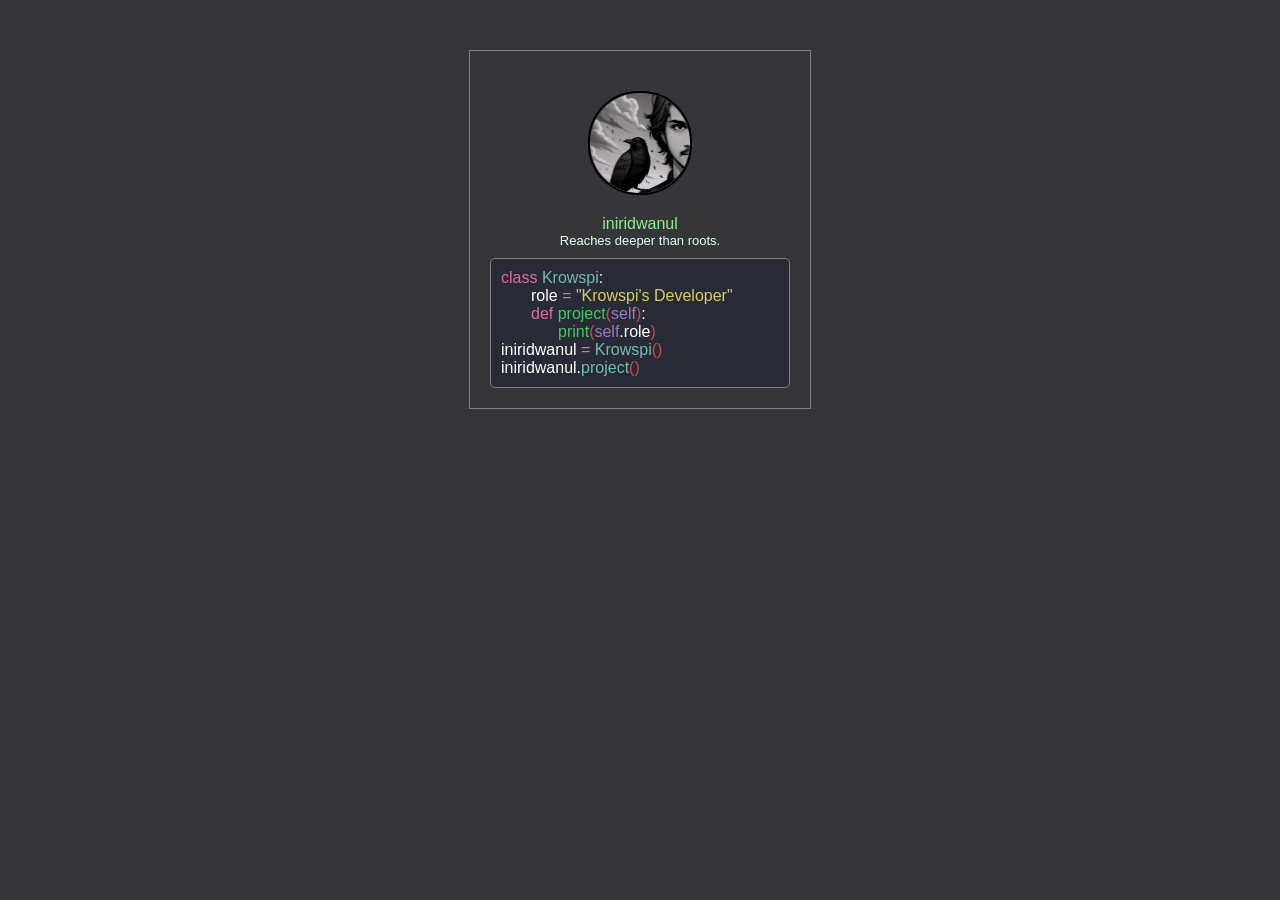
==== index.html @ 0c26a7b2 "Published" ====
<!DOCTYPE html>
<html lang="en">
<head>
    <meta charset="UTF-8">
    <meta name="viewport" content="width=device-width, initial-scale=1.0">
    <link rel="stylesheet" type="text/css" href="style.css">
    <link rel="stylesheet" type="text/css" media="screen and (max-width: 370px)" href="mobile.css">
    <link rel="stylesheet" type="text/css" media="screen and (max-width: 210px)" href="program.css">
    <link rel="stylesheet" type="text/css" media="screen and (max-width: 138px)" href="picture.css">
    <title>iniridwanul</title>
</head>
<body>
    <div title="iniridwanul's Information" id="container">
        <img title="iniridwanul's Picture" id="profile-picture" src="assets/iniridwanul.png" alt="iniridwanul"/>
        <p title="iniridwanul" id="name">iniridwanul</p>
        <p title="Bio" id="bio">Reaches deeper than roots.</p>
        <div title="Python" id="program">
            <p id="python-class">class <p id="class-name">Krowspi</p><p id="semi-colon">:</p></p>
            <p id="project-role">role <p id="equal">=</p> <p id="krowspi-role">"Krowspi's Developer"</p></p>
            <p id="show-function">def <p id="function-name">project</p><p id="function-brackets"><span>(<span id="function-self">self</span>)</span></p><p id="semi-colon">:</p></p>
            <p id="print-role">print<p id="function-brackets"><span>(<span id="function-self">self<span id="self-dot">.<span id="self-role">role</span></span></span>)</span></p></p>
            <p id="call-class">iniridwanul</p> <p id="equal">= </p><p id="class-name">Krowspi</p><p id="function-brackets"><span>()</span></p><br/>
            <p id="display-role">iniridwanul.</p><p id="class-name">project</p><p id="function-brackets"><span>()</span></p>
        </div>
    </div>
</body>
</html>
---- style.css ----
*{
    margin: 0;
    padding: 0;
}

body{
    background-color: #363538;
    font-family: Arial;
}

#container{
    max-height:400px;
    max-width: 300px;
    margin: 50px auto;
    padding: 20px;
    border: 1px solid #808080;
}

#profile-picture{
    width: 100px;
    height: 100px;
    display: block;
    margin: 20px auto;
    border: 2px solid #000000;
    border-radius: 50px;
}

#name{
    color: #90ee90;
    text-align: center;
}

#bio{
    color: #e0ffff;
    text-align: center;
    font-size: 13px;
}

#program{
    max-height: 300px;
    max-width: 300px;
    background-color: #282a36;
    border: 1px solid #808080;
    border-radius: 5px;
    margin-top: 10px;
    padding: 10px;
}

#program:hover{
    max-height: 300px;
    max-width: 300px;
    background-color: #282a36;
    border: 1px solid #808080;
    border-radius: 5px;
    margin-top: 10px;
    padding: 10px;
    box-shadow: 2px 2px #808080;
}

#python-class{
    color: #e06da4;
    display: inline;
}

#class-name{
    color: #72bcb7;
    display:inline;
}

#semi-colon{
    color: #ffffff;
    display:inline;
}

#project-role{
    color: #ffffff;
    display: inline;
    margin-left: 30px;
}

#equal{
    color: #e06da4;
    text-indent: 30px;
    display: inline;
}

#krowspi-role{
    color: #d2ce68;
    display: inline;
    
}

#show-function{
    color: #e06da4;
    display: inline;
    margin-left: 30px;
}

#function-name{
    color: #44c965;
    text-indent: 30px;
    display: inline;
}

#function-brackets{
    color: #da4745;
    text-indent: 30px;
    display: inline;
}

#function-self{
    color: #997bb7;
    text-indent: 30px;
    display: inline;
}

#print-role{
    color: #44c965;
    margin-left: 57px;
    display: inline;
}

#self-dot{
    color: #ffffff;
    display:inline;
}

#self-role{
    color: #ffffff;
    display:inline;
}

#call-class{
    color: #ffffff;
    display:inline;
}

#display-role{
    color: #ffffff;
    display:inline;
}
---- mobile.css ----
#container{
    max-height:400px;
    max-width: 300px;
    margin: 50px auto;
    padding: 20px;
    border: none;
}
---- program.css ----
#program{
    display: none;
}
---- picture.css ----
#profile-picture{
    display: none;
}
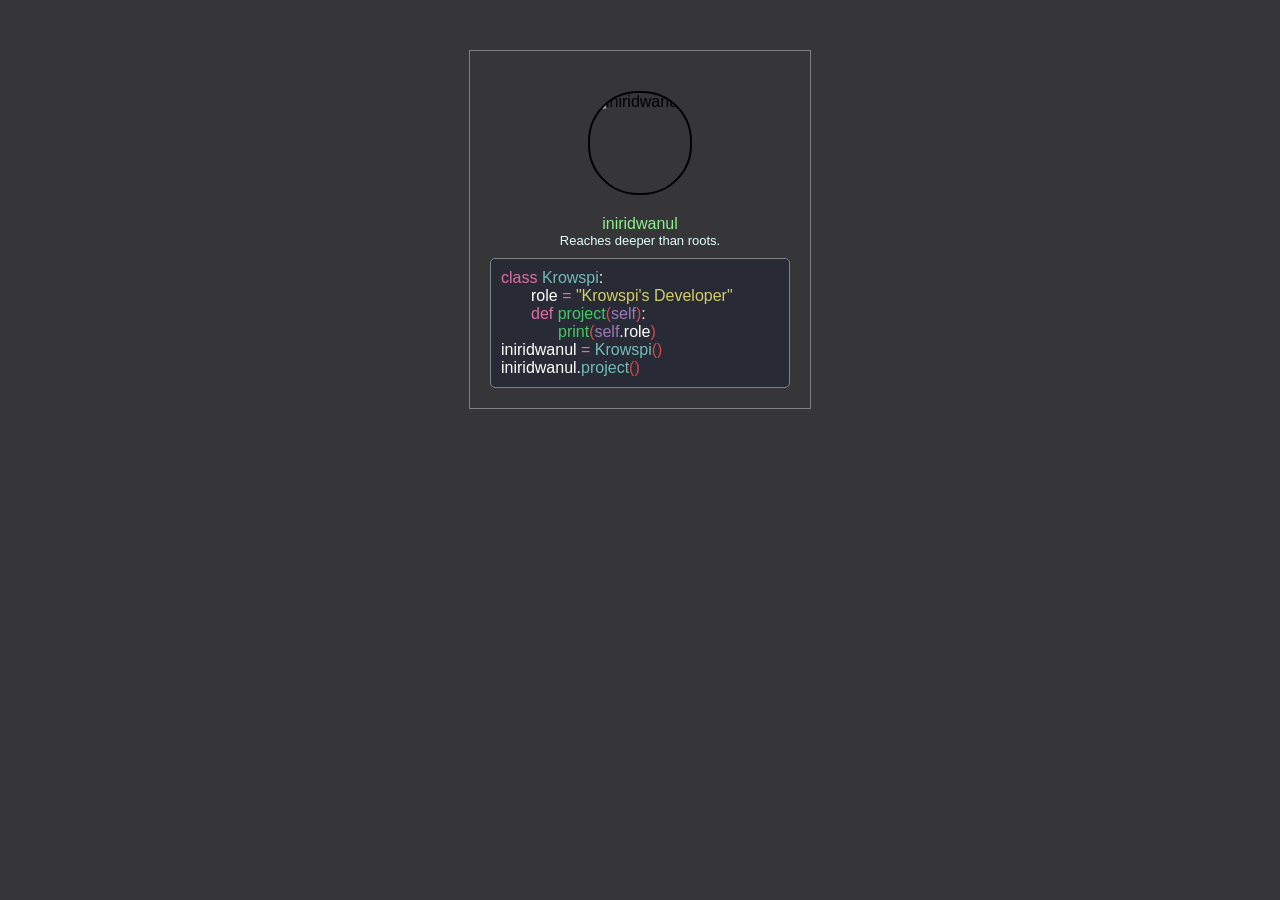
==== commit 6910ef33: "Changed image source" ====
--- a/index.html
+++ b/index.html
@@ -11,7 +11,7 @@
 </head>
 <body>
     <div title="iniridwanul's Information" id="container">
-        <img title="iniridwanul's Picture" id="profile-picture" src="assets/iniridwanul.png" alt="iniridwanul"/>
+        <img title="iniridwanul's Picture" id="profile-picture" src="https://telegra.ph/file/38c45bee120953523ef8f.png" alt="iniridwanul"/>
         <p title="iniridwanul" id="name">iniridwanul</p>
         <p title="Bio" id="bio">Reaches deeper than roots.</p>
         <div title="Python" id="program">
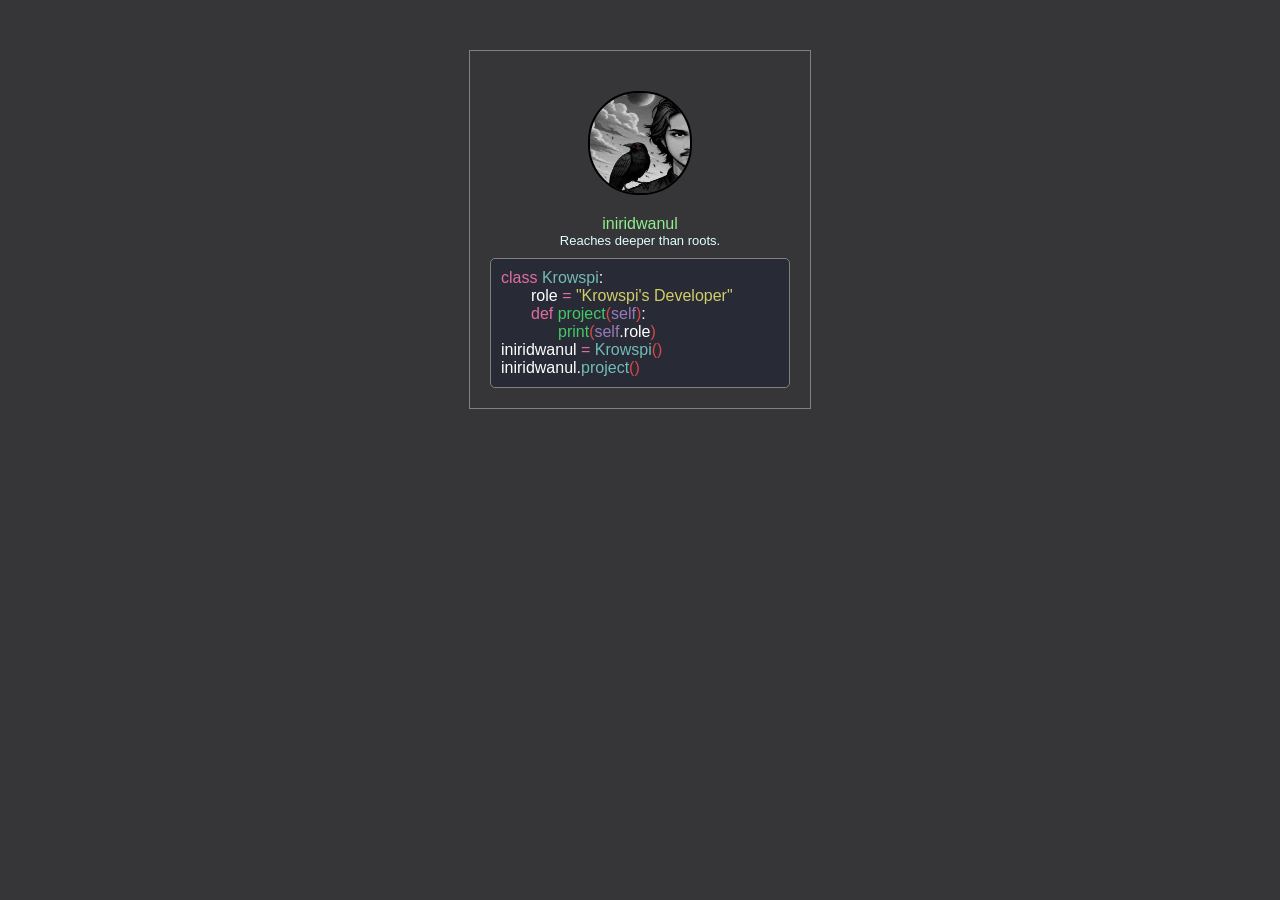
==== commit d0ceb6d8: "Fixed image source" ====
--- a/index.html
+++ b/index.html
@@ -11,7 +11,7 @@
 </head>
 <body>
     <div title="iniridwanul's Information" id="container">
-        <img title="iniridwanul's Picture" id="profile-picture" src="https://telegra.ph/file/38c45bee120953523ef8f.png" alt="iniridwanul"/>
+        <img title="iniridwanul's Picture" id="profile-picture" src="assets/iniridwanul.jpg" alt="iniridwanul"/>
         <p title="iniridwanul" id="name">iniridwanul</p>
         <p title="Bio" id="bio">Reaches deeper than roots.</p>
         <div title="Python" id="program">
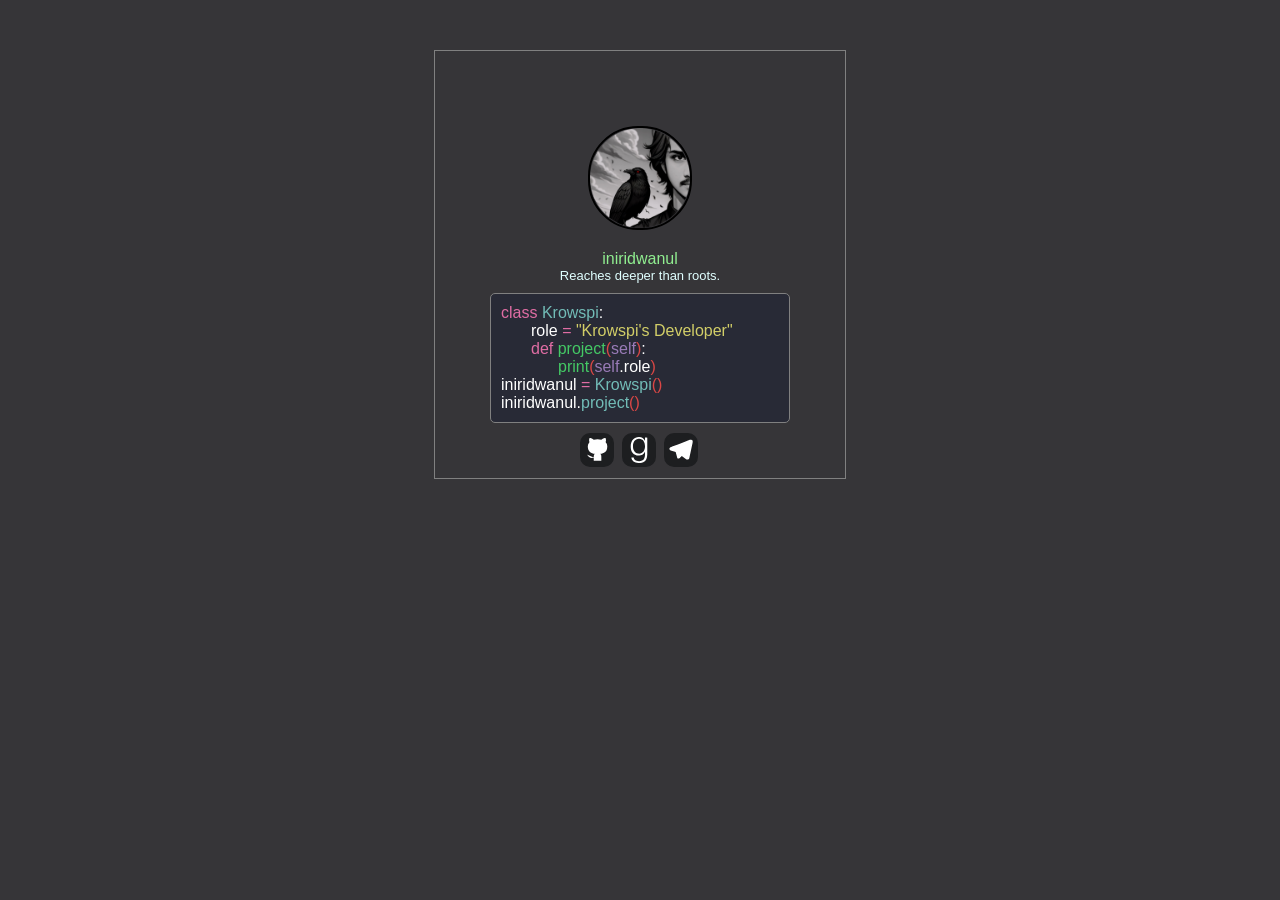
==== commit e18021a6: "Minor update" ====
--- a/index.html
+++ b/index.html
@@ -3,7 +3,9 @@
 <head>
     <meta charset="UTF-8">
     <meta name="viewport" content="width=device-width, initial-scale=1.0">
+    <meta name="theme-color" content="#363538">
     <link rel="stylesheet" type="text/css" href="style.css">
+    <link rel="stylesheet" type="text/css" href="connections.css">
     <link rel="stylesheet" type="text/css" media="screen and (max-width: 370px)" href="mobile.css">
     <link rel="stylesheet" type="text/css" media="screen and (max-width: 210px)" href="program.css">
     <link rel="stylesheet" type="text/css" media="screen and (max-width: 138px)" href="picture.css">
@@ -11,7 +13,7 @@
 </head>
 <body>
     <div title="iniridwanul's Information" id="container">
-        <img title="iniridwanul's Picture" id="profile-picture" src="assets/iniridwanul.jpg" alt="iniridwanul"/>
+        <img title="iniridwanul's Picture" id="profile-picture" src="assets/image/iniridwanul.png" alt="iniridwanul"/>
         <p title="iniridwanul" id="name">iniridwanul</p>
         <p title="Bio" id="bio">Reaches deeper than roots.</p>
         <div title="Python" id="program">
@@ -22,6 +24,9 @@
             <p id="call-class">iniridwanul</p> <p id="equal">= </p><p id="class-name">Krowspi</p><p id="function-brackets"><span>()</span></p><br/>
             <p id="display-role">iniridwanul.</p><p id="class-name">project</p><p id="function-brackets"><span>()</span></p>
         </div>
+        <a href="https://www.github.com/iniridwanul" target="_blank"><img class="connections_root" title="GitHub" src="assets/connections/github.svg" alt="GitHub"></a>
+        <a href="https://www.goodreads.com/iniridwanul" target="_blank"><img class="connections" title="Goodreads" src="assets/connections/goodreads.svg" alt="Goodreads"></a>
+        <a href="https://t.me/about_iniridwanul" target="_blank"><img class="connections" title="Telegram" src="assets/connections/telegram.svg" alt="Telegram"></a>
     </div>
 </body>
 </html>
--- a/style.css
+++ b/style.css
@@ -12,7 +12,7 @@
     max-height:400px;
     max-width: 300px;
     margin: 50px auto;
-    padding: 20px;
+    padding: 55px;
     border: 1px solid #808080;
 }
 
@@ -122,20 +122,47 @@
 
 #self-dot{
     color: #ffffff;
-    display:inline;
+    display: inline;
 }
 
 #self-role{
     color: #ffffff;
-    display:inline;
+    display: inline;
 }
 
 #call-class{
     color: #ffffff;
-    display:inline;
+    display: inline;
 }
 
 #display-role{
     color: #ffffff;
-    display:inline;
+    display: inline;
+}
+
+.connections_root{
+    max-width: 26px;
+    max-height: 26px;
+    display: block;
+    padding: 2px;
+    background-color: #1d1e20;
+    border: 2px solid #1d1e20;
+    border-radius: 10px;
+    float: left;
+    margin-top: 10px;
+    margin-left: 90px;
+    margin-right: 8px;
+}
+
+.connections{
+    max-width: 26px;
+    max-height: 26px;
+    display: block;
+    padding: 2px;
+    background-color: #1d1e20;
+    border: 2px solid #1d1e20;
+    border-radius: 10px;
+    float: left;
+    margin-top: 10px;
+    margin-right: 8px;
 }
--- a/connections.css
+++ b/connections.css
@@ -0,0 +1,56 @@
+@media screen and (max-width: 768px){
+    .connections_root{
+        max-width: 26px;
+        max-height: 26px;
+        display: block;
+        padding: 2px;
+        background-color: #1d1e20;
+        border: 2px solid #1d1e20;
+        border-radius: 10px;
+        float: left;
+        margin-top: 10px;
+        margin-left: 85px;
+        margin-right: 8px;
+    }
+}
+
+@media screen and (max-width: 376px){
+    .connections_root{
+        max-width: 26px;
+        max-height: 26px;
+        display: block;
+        padding: 2px;
+        background-color: #1d1e20;
+        border: 2px solid #1d1e20;
+        border-radius: 10px;
+        float: left;
+        margin-top: 10px;
+        margin-left: 80px;
+        margin-right: 8px;
+    }
+}
+
+@media screen and (max-width: 320px){
+    .connections_root{
+        max-width: 26px;
+        max-height: 26px;
+        display: block;
+        padding: 2px;
+        background-color: #1d1e20;
+        border: 2px solid #1d1e20;
+        border-radius: 10px;
+        float: left;
+        margin-top: 10px;
+        margin-left: 75px;
+        margin-right: 8px;
+    }
+}
+
+@media screen and (max-width: 249px){
+    .connections_root{
+        display: none;
+    }
+    .connections{
+        display: none;
+    }
+}
